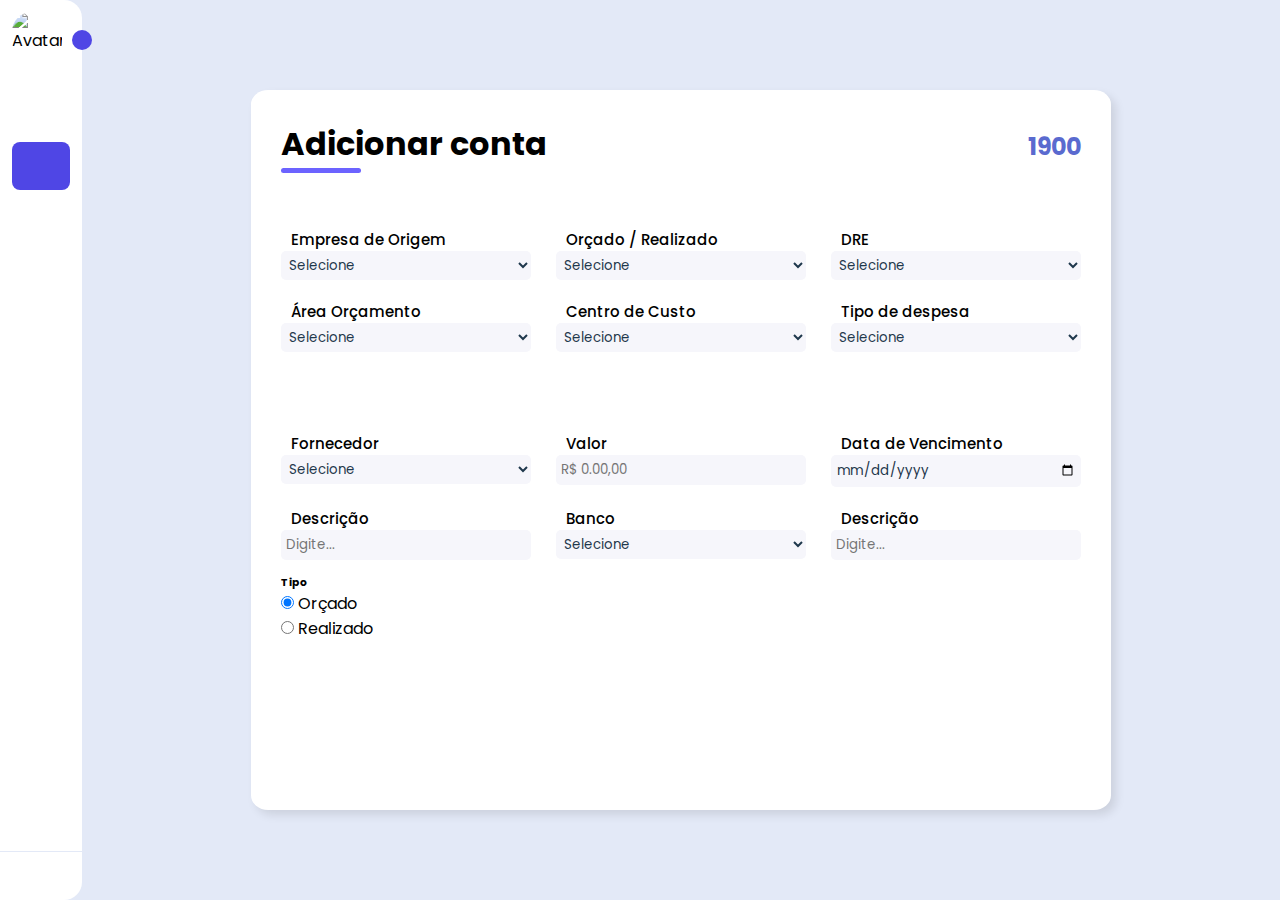
==== index.html @ a9bd7ac7 "formulários do projeto financeiro" ====
<!DOCTYPE html>
<html lang="pt-br">
<head>
    <meta charset="UTF-8">
    <meta name="viewport" content="width=device-width, initial-scale=1.0">
    <link rel="icon" type="image/svg" href="https://extranet.lopesrio.com.br/assets/img/logo.svg" />
    <link rel="preconnect" href="https://fonts.googleapis.com">
    <link rel="preconnect" href="https://fonts.gstatic.com" crossorigin>
    <link href="https://fonts.googleapis.com/css2?family=Poppins:ital,wght@0,100;0,200;0,300;0,400;0,500;0,600;0,700;0,800;0,900;1,100;1,200;1,300;1,400;1,500;1,600;1,700;1,800;1,900&display=swap" rel="stylesheet">
    <link rel="stylesheet" href="https://cdnjs.cloudflare.com/ajax/libs/font-awesome/6.5.2/css/all.min.css" integrity="sha512-SnH5WK+bZxgPHs44uWIX+LLJAJ9/2PkPKZ5QiAj6Ta86w+fsb2TkcmfRyVX3pBnMFcV7oQPJkl9QevSCWr3W6A==" crossorigin="anonymous" referrerpolicy="no-referrer" />
    <link rel="stylesheet" href="./src/css/style.css">
    <title>Lopes Labs</title>
</head>
<body>
    <nav id="sidebar">
        <div id="sidebar_content">
            <div id="user">
                <img src="https://extranet.lopesrio.com.br/assets/img/logo.svg" id="user_avatar" alt="Avatar">
                <p id="user_infos">
                    <span class="item-descrition">
                        Lopes
                    </span>
                    <span class="item-descrition">
                        Financeiro
                    </span>
                </p>
            </div>
            
            <ul id="side_items">
                <li class="side-item">
                    <a href="#">
                        <i class="fa-solid fa-chart-line"></i>
                        <span class="item-descrition">
                            Dashboard
                        </span>
                    </a>
                </li>
    
                <li class="side-item active">
                    <a href="#">
                        <i class="fa-regular fa-credit-card"></i>
                        <span class="item-descrition">
                            Contas a Pagar
                        </span>
                    </a>
                </li>
    
                <li class="side-item">
                    <a href="#">
                        <i class="fa-solid fa-bell"></i>
                        <span class="item-descrition">
                            Notificações
                        </span>
                    </a>
                </li>
    
                <li class="side-item">
                    <a href="#">
                        <i class="fa-solid fa-box"></i>
                        <span class="item-descrition">
                            Produtos
                        </span>
                    </a>
                </li>
    
                <li class="side-item">
                    <a href="#">
                        <i class="fa-solid fa-image"></i>
                        <span class="item-descrition">
                            Imagens
                        </span>
                    </a>
                </li>
    
                <li class="side-item">
                    <a href="#">
                        <i class="fa-solid fa-gear"></i>
                        <span class="item-descrition">
                            Configurações
                        </span>
                    </a>
                </li>
            </ul>
    
            <button id="open_btn">
                <i id="open_btn_icon" class="fa-solid fa-chevron-right"></i>
            </button>
        </div>

        <div id="logout">
            <button id="logout_btn">
                <i class="fa-solid fa-right-from-bracket"></i>
                <span class="item-descrition">
                    Logout
                </span>
            </button>
        </div>
    </nav>

    <main>
        <div class="container">           
            <div class="form">
                <form action="#">
                    <div class="form-header">
                        <div class="title">
                            <h1>Adicionar conta</h1>
                        </div>

                        <div class="sub-title">
                            <h2>1900</h2>
                        </div>
                    </div>

                    <div id="budgeted-inputs">
                        <div id="budgeted"></div>
                    </div>

                    <div class="input-group">

                        <div class="input-box-row">
                            <div class="input-box-item">
                                <div class="title-input">
                                    <label for="company">Empresa de Origem</label>
                                    <a href="#"><i class="fa-solid fa-circle-plus"></i></a>
                                </div>
                                <select name="company" id="company">
                                    <option selected="selected" value="0">Selecione</option>
                                    <option value="1">Lopes Península</option>
                                    <option value="2">Lopes Leblon</option>
                                </select>
                            </div>

                            <div class="input-box-item">
                                <div class="title-input">
                                    <label for="company">Orçado / Realizado</label>
                                    <a href="#"><i class="fa-solid fa-circle-plus"></i></a>
                                </div>
                                <select name="company" id="company">
                                    <option selected="selected" value="0">Selecione</option>
                                    <option value="1">Lopes Península</option>
                                    <option value="2">Lopes Leblon</option>
                                </select>
                            </div>

                            <div class="input-box-item">
                                <div class="title-input">
                                    <label for="company">DRE</label>
                                    <a href="#"><i class="fa-solid fa-circle-plus"></i></a>
                                </div>
                                <select name="company" id="company">
                                    <option selected="selected" value="0">Selecione</option>
                                    <option value="1">Lopes Península</option>
                                    <option value="2">Lopes Leblon</option>
                                </select>
                            </div>

                        </div>

                        <div class="input-box-row">
                            <div class="input-box-item">
                                <div class="title-input">
                                    <label for="company">Área Orçamento</label>
                                    <a href="#"><i class="fa-solid fa-circle-plus"></i></a>
                                </div>
                                <select name="company" id="company">
                                    <option selected="selected" value="0">Selecione</option>
                                    <option value="1">Lopes Península</option>
                                    <option value="2">Lopes Leblon</option>
                                </select>
                            </div>

                            <div class="input-box-item">
                                <div class="title-input">
                                    <label for="company">Centro de Custo</label>
                                    <a href="#"><i class="fa-solid fa-circle-plus"></i></a>
                                </div>
                                <select name="company" id="company">
                                    <option selected="selected" value="0">Selecione</option>
                                    <option value="1">Lopes Península</option>
                                    <option value="2">Lopes Leblon</option>
                                </select>
                            </div>

                            <div class="input-box-item">
                                <div class="title-input">
                                    <label for="company">Tipo de despesa</label>
                                    <a href="#"><i class="fa-solid fa-circle-plus"></i></a>
                                </div>
                                <select name="company" id="company">
                                    <option selected="selected" value="0">Selecione</option>
                                    <option value="1">Lopes Península</option>
                                    <option value="2">Lopes Leblon</option>
                                </select>
                            </div>

                        </div>

                    </div>

                    <div class="input-group mt">

                        <div class="input-box-row">
                            <div class="input-box-item">
                                <div class="title-input">
                                    <label for="company">Fornecedor</label>
                                    <a href="provider.html" target="_blank"><i class="fa-solid fa-circle-plus"></i></a>
                                </div>
                                <select name="company" id="company">
                                    <option selected="selected" value="0">Selecione</option>
                                    <option value="1">Lopes Península</option>
                                    <option value="2">Lopes Leblon</option>
                                </select>
                            </div>

                            <div class="input-box-item">
                                <div class="title-input">
                                    <label for="money">Valor</label>
                                </div>
                                
                                <input class="input-text" type="text" placeholder="R$ 0.00,00">
                            </div>

                            <div class="input-box-item">
                                <div class="title-input">
                                    <label for="due-date">Data de Vencimento</label>
                                </div>
                                <input class="input-date" type="date" name="due-date">
                            </div>
                        </div>

                        <div class="input-box-row">
    
                            <div class="input-box-item">
                                <div class="title-input">
                                    <label for="company">Descrição</label>
                                </div>
                                
                                <input class="input-text" type="text" placeholder="Digite...">
                            </div>
    
                            <div class="input-box-item">
                                <div class="title-input">
                                    <label for="money">Banco</label>
                                    <a href="#"><i class="fa-solid fa-circle-plus"></i></a>
                                </div>
                                <select name="company" id="company">
                                    <option selected="selected" value="0">Selecione</option>
                                    <option value="1">Itaú</option>
                                    <option value="2">Santander</option>
                                </select>
                            </div>

                            <div class="input-box-item">
                                <div class="title-input">
                                    <label for="description">Descrição</label>
                                </div>
                                
                                <input class="input-text" type="text" placeholder="Digite...">
                            </div>
                        </div>
                    </div>

                    <div class="types-inputs">
                        <div class="types-title">
                            <h6>Tipo</h6>
                        </div>
    
                        <div class="types-group">
                            <div class="types-input">
                                <input type="radio" id="budgeted" checked="checked">
                                <label for="budgeted">Orçado</label>
                            </div>
    
                            <div class="types-input">
                                <input type="radio" id="realized">
                                <label for="realized">Realizado</label>
                            </div>
                        </div>
                    </div>

                </form>
        </div>
    </main>

    <script src="./src/javascript/script.js"></script>
</body>
</html>
---- src/css/style.css ----
* {
    margin: 0;
    padding: 0;
    box-sizing: border-box;
    font-family: 'Poppins', sans-serif;
}

body {
    display: flex;
    min-height: 100vh;
    background-color: #e3e9f7;
}

main {
    padding: 20px;
    display: flex;
    margin: auto;
    width: 100%;
    height: 80%;
    background: none;
    justify-content: center
}

#sidebar {
    display: flex;
    flex-direction: column;
    justify-content: space-between;
    background-color: #ffffff;
    height: 100vh;
    border-radius: 0px 18px 18px 0px;
    position: relative;
    transition: all 0.5s;
    min-width: 82px;
}

#sidebar_content {
    padding: 12px;
}

#user {
    display: flex;
    align-items: center;
    gap: 8px;
    margin-bottom: 24px;
}

#user_avatar {
    width: 50px;
    height: 50px;
    object-fit: contain;
    border-radius: 20px;
}

#user_infos {
    display: flex;
    flex-direction: column;
}

#user_infos span:last-child {
    color: #6b6b6b;
    font-size: 12px;
}

#side_items {
    display: flex;
    flex-direction: column;
    gap: 8px;
    list-style: none;
}

.side-item {
    border-radius: 8px;
    padding: 14px;
    cursor: pointer;
}

.side-item.active {
    background-color: #4f46e5;
}

.side-item:hover:not(.active),
#logout_btn:hover {
    background-color: #e3e9f7;
}

.side-item a {
    text-decoration: none;
    display: flex;
    align-items: center;
    justify-content: center;
    color: #0a0a0a;
}

.side-item.active a {
    color: #e3e9f7;
}

.side-item a i {
    display: flex;
    align-items: center;
    justify-content: center;
    width: 20px;
    height: 20px;
}

#logout {
    border-top: 1px solid #e3e9f7;
    padding: 12px;
}

#logout_btn {
    border: none;
    padding: 12px;
    font-size: 14px;
    display: flex;
    gap: 20px;
    align-items: center;
    border-radius: 8px;
    text-align: start;
    cursor: pointer;
    background-color: transparent;
}

#open_btn {
    position: absolute;
    top: 30px;
    right: -10px;
    background-color: #4f46e5;
    color: #e3e9f7;
    border-radius: 100%;
    width: 20px;
    height: 20px;
    border: none;
    cursor: pointer;
}

#open_btn_icon {
    transition: transform .3s ease;
}

.open-sidebar #open_btn_icon {
    transform: rotate(180deg);
}

.item-descrition {
    width: 0px;
    overflow: hidden;
    white-space: nowrap;
    text-overflow: ellipsis;
    font-size: 14px;
    transition: width .6s;
    height: 0px;
}

#sidebar.open-sidebar {
    min-width: 15%;
}

#sidebar.open-sidebar .item-descrition {
    width: 150px;
    height: auto;
}

#sidebar.open-sidebar .side-item a {
    justify-content: flex-start;
    gap: 14px;
}

.container {
    width: auto;
    height: 80vh;
    padding: 30px;
    display: flex;
    border-radius: 2%;
    background-color: white;
    box-shadow: 5px 5px 10px rgb(0, 0, 0, .100);
    justify-content: center;

    .form-header {
        display: flex;
        flex-direction: row;
        justify-content: space-between;
        align-items: center;
    }

    .title h1 {
        font-family: "Poppins";
        font-style: semibold;
        margin-bottom: 40px;
    };

    .sub-title h2 {
        margin-bottom: 35px;
        color: #5A6ACF;
    };

    .title h1::after {
        content: '';
        display: block;
        width: 5rem;
        height: 0.3rem;
        background-color: #6c63ff;
        margin: 0 auto;
        position: absolute;
        border-radius: 10px;
    };

    .input-box-row {
        display: flex;
        flex-direction: row;
        gap: 25px;
        width: 100%;
        margin-top: 20px;
    
        .input-box-item {
            flex-direction: column;
            width: 250px;
        }
    
        label{
            font-family: "Poppins", sans-serif;
            font-weight: 500;
            font-style: normal; 
            font-size: 15px;
            margin-left: 10px;
        }
    
        a {
            color: black
        }
    
        
        select {
            border-radius: 5px;
            border: none;
            padding: 4px;
            background-color: #F6F6FB;
            color: #1F384C;
            width: 100%;
        }

        .input-text{
            border-radius: 5px;
            border: none;
            padding: 5px;
            background-color: #F6F6FB;
            color: #1F384C;
            width: 100%;
        }

        .input-date{
            border-radius: 5px;
            border: none;
            padding: 5px;
            background-color: #F6F6FB;
            color: #1F384C;
            width: 100%;
        }
    };

    .mt{
        margin-top: 10%;
    }

    .title-input {
        display: flex;
        justify-content: space-between;
    }

    .types-inputs {
        margin-top: 15px;
    }

}
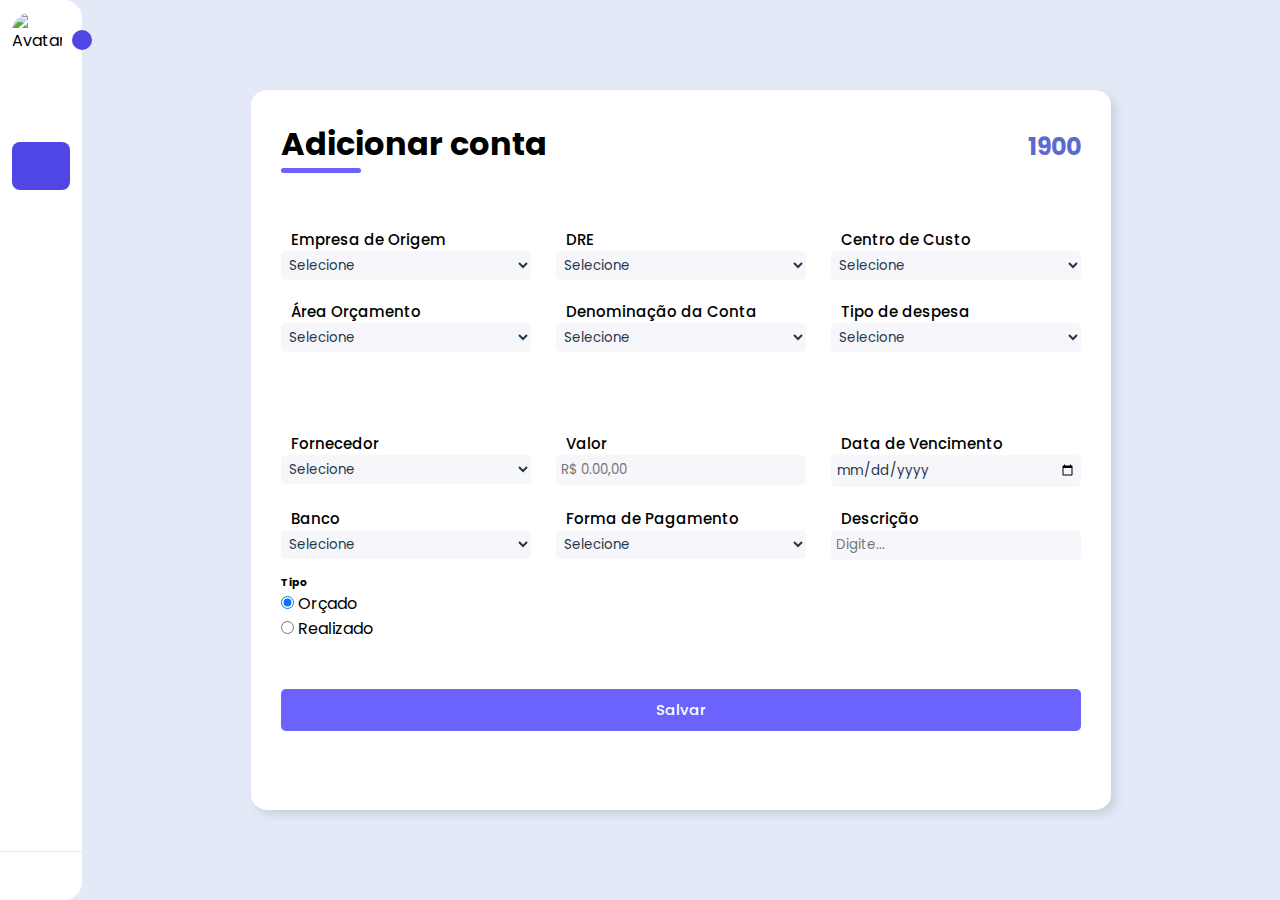
==== commit 0720bac8: "Adicionando a página do cadastro de fornecedor" ====
--- a/index.html
+++ b/index.html
@@ -47,9 +47,9 @@
     
                 <li class="side-item">
                     <a href="#">
-                        <i class="fa-solid fa-bell"></i>
-                        <span class="item-descrition">
-                            Notificações
+                        <i class="fa-solid fa-bars-staggered"></i>
+                        <span class="item-descrition">
+                            Fluxo
                         </span>
                     </a>
                 </li>
@@ -58,16 +58,7 @@
                     <a href="#">
                         <i class="fa-solid fa-box"></i>
                         <span class="item-descrition">
-                            Produtos
-                        </span>
-                    </a>
-                </li>
-    
-                <li class="side-item">
-                    <a href="#">
-                        <i class="fa-solid fa-image"></i>
-                        <span class="item-descrition">
-                            Imagens
+                            Cadastro
                         </span>
                     </a>
                 </li>
@@ -111,10 +102,6 @@
                         </div>
                     </div>
 
-                    <div id="budgeted-inputs">
-                        <div id="budgeted"></div>
-                    </div>
-
                     <div class="input-group">
 
                         <div class="input-box-row">
@@ -132,64 +119,65 @@
 
                             <div class="input-box-item">
                                 <div class="title-input">
-                                    <label for="company">Orçado / Realizado</label>
-                                    <a href="#"><i class="fa-solid fa-circle-plus"></i></a>
-                                </div>
-                                <select name="company" id="company">
-                                    <option selected="selected" value="0">Selecione</option>
-                                    <option value="1">Lopes Península</option>
-                                    <option value="2">Lopes Leblon</option>
-                                </select>
-                            </div>
-
-                            <div class="input-box-item">
-                                <div class="title-input">
-                                    <label for="company">DRE</label>
-                                    <a href="#"><i class="fa-solid fa-circle-plus"></i></a>
-                                </div>
-                                <select name="company" id="company">
-                                    <option selected="selected" value="0">Selecione</option>
-                                    <option value="1">Lopes Península</option>
-                                    <option value="2">Lopes Leblon</option>
-                                </select>
-                            </div>
-
-                        </div>
-
-                        <div class="input-box-row">
-                            <div class="input-box-item">
-                                <div class="title-input">
-                                    <label for="company">Área Orçamento</label>
-                                    <a href="#"><i class="fa-solid fa-circle-plus"></i></a>
-                                </div>
-                                <select name="company" id="company">
-                                    <option selected="selected" value="0">Selecione</option>
-                                    <option value="1">Lopes Península</option>
-                                    <option value="2">Lopes Leblon</option>
-                                </select>
-                            </div>
-
-                            <div class="input-box-item">
-                                <div class="title-input">
-                                    <label for="company">Centro de Custo</label>
-                                    <a href="#"><i class="fa-solid fa-circle-plus"></i></a>
-                                </div>
-                                <select name="company" id="company">
-                                    <option selected="selected" value="0">Selecione</option>
-                                    <option value="1">Lopes Península</option>
-                                    <option value="2">Lopes Leblon</option>
-                                </select>
-                            </div>
-
-                            <div class="input-box-item">
-                                <div class="title-input">
-                                    <label for="company">Tipo de despesa</label>
-                                    <a href="#"><i class="fa-solid fa-circle-plus"></i></a>
-                                </div>
-                                <select name="company" id="company">
-                                    <option selected="selected" value="0">Selecione</option>
-                                    <option value="1">Lopes Península</option>
-                                    <option value="2">Lopes Leblon</option>
+                                    <label for="dre">DRE</label>
+                                    <a href="#"><i class="fa-solid fa-circle-plus"></i></a>
+                                </div>
+                                <select name="dre" id="dre">
+                                    <option selected="selected" value="0">Selecione</option>
+                                    <option value="1">Administração de Imóveis</option>
+                                    <option value="2">Despesas Totais</option>
+                                </select>
+                            </div>
+
+                            <div class="input-box-item">
+                                <div class="title-input">
+                                    <label for="cost-center">Centro de Custo</label>
+                                    <a href="#"><i class="fa-solid fa-circle-plus"></i></a>
+                                </div>
+                                <select name="cost-center" id="cost-center">
+                                    <option selected="selected" value="0">Selecione</option>
+                                    <option value="1">Administrativo</option>
+                                    <option value="2">Vendas</option>
+                                </select>
+                            </div>
+
+                        </div>
+
+                        <div class="input-box-row">
+                            <div class="input-box-item">
+                                <div class="title-input">
+                                    <label for="budget-area">Área Orçamento</label>
+                                    <a href="#"><i class="fa-solid fa-circle-plus"></i></a>
+                                </div>
+                                <select name="budget-area" id="budget-area">
+                                    <option selected="selected" value="0">Selecione</option>
+                                    <option value="1">Atendimento</option>
+                                    <option value="2">Desenvolvimento</option>
+                                </select>
+                            </div>
+
+                            <div class="input-box-item">
+                                <div class="title-input">
+                                    <label for="account-name">Denominação da Conta</label>
+                                    <a href="#"><i class="fa-solid fa-circle-plus"></i></a>
+                                </div>
+                                <select name="account-name" id="account-name">
+                                    <option selected="selected" value="0">Selecione</option>
+                                    <option value="1">Ações de vendas</option>
+                                    <option value="2">Convenções</option>
+                                </select>
+                            </div>
+
+                            <div class="input-box-item">
+                                <div class="title-input">
+                                    <label for="type-cost">Tipo de despesa</label>
+                                    <a href="#"><i class="fa-solid fa-circle-plus"></i></a>
+                                </div>
+                                <select name="type-cost" id="type-cost">
+                                    <option selected="selected" value="0">Selecione</option>
+                                    <option value="1">Fixa</option>
+                                    <option value="2">Variável</option>
+                                    <option value="3">Dedução de receita</option>
                                 </select>
                             </div>
 
@@ -202,13 +190,13 @@
                         <div class="input-box-row">
                             <div class="input-box-item">
                                 <div class="title-input">
-                                    <label for="company">Fornecedor</label>
+                                    <label for="provider">Fornecedor</label>
                                     <a href="provider.html" target="_blank"><i class="fa-solid fa-circle-plus"></i></a>
                                 </div>
-                                <select name="company" id="company">
-                                    <option selected="selected" value="0">Selecione</option>
-                                    <option value="1">Lopes Península</option>
-                                    <option value="2">Lopes Leblon</option>
+                                <select name="provider" id="provider">
+                                    <option selected="selected" value="0">Selecione</option>
+                                    <option value="1">Dell Technologies</option>
+                                    <option value="2">Papelex</option>
                                 </select>
                             </div>
 
@@ -232,21 +220,25 @@
     
                             <div class="input-box-item">
                                 <div class="title-input">
-                                    <label for="company">Descrição</label>
-                                </div>
-                                
-                                <input class="input-text" type="text" placeholder="Digite...">
-                            </div>
-    
-                            <div class="input-box-item">
-                                <div class="title-input">
-                                    <label for="money">Banco</label>
-                                    <a href="#"><i class="fa-solid fa-circle-plus"></i></a>
-                                </div>
-                                <select name="company" id="company">
+                                    <label for="bank">Banco</label>
+                                    <a href="#"><i class="fa-solid fa-circle-plus"></i></a>
+                                </div>
+                                <select name="bank" id="bank">
                                     <option selected="selected" value="0">Selecione</option>
                                     <option value="1">Itaú</option>
                                     <option value="2">Santander</option>
+                                </select>
+                            </div>
+    
+                            <div class="input-box-item">
+                                <div class="title-input">
+                                    <label for="payment">Forma de Pagamento</label>
+                                    <a href="#"><i class="fa-solid fa-circle-plus"></i></a>
+                                </div>
+                                <select name="payment" id="payment">
+                                    <option selected="selected" value="0">Selecione</option>
+                                    <option value="1">Boleto</option>
+                                    <option value="2">Cheque</option>
                                 </select>
                             </div>
 
@@ -278,6 +270,9 @@
                         </div>
                     </div>
 
+                    <div class="salve-button">
+                        <button><a href="#">Salvar</a></button>
+                    </div>
                 </form>
         </div>
     </main>
--- a/src/css/style.css
+++ b/src/css/style.css
@@ -248,6 +248,11 @@
             width: 100%;
         }
 
+        .input-text-provider {
+            display: flex;
+            width: 500px;
+        }
+
         .input-date{
             border-radius: 5px;
             border: none;
@@ -271,7 +276,28 @@
         margin-top: 15px;
     }
 
-}
-
-
-
+    .salve-button button {
+        width: 100%;
+        margin-top: 3rem;
+        border: none;
+        background-color: #6c63ff;
+        padding: 0.62rem;
+        border-radius: 5px;
+        cursor: pointer;
+    }
+
+    .salve-button button:hover {
+        background-color: #4f46e5;
+    }
+
+    .salve-button button a {
+        text-decoration: none;
+        font-size: 0.93rem;
+        font-weight: 500;
+        color: #fff;
+    }
+
+}
+
+
+
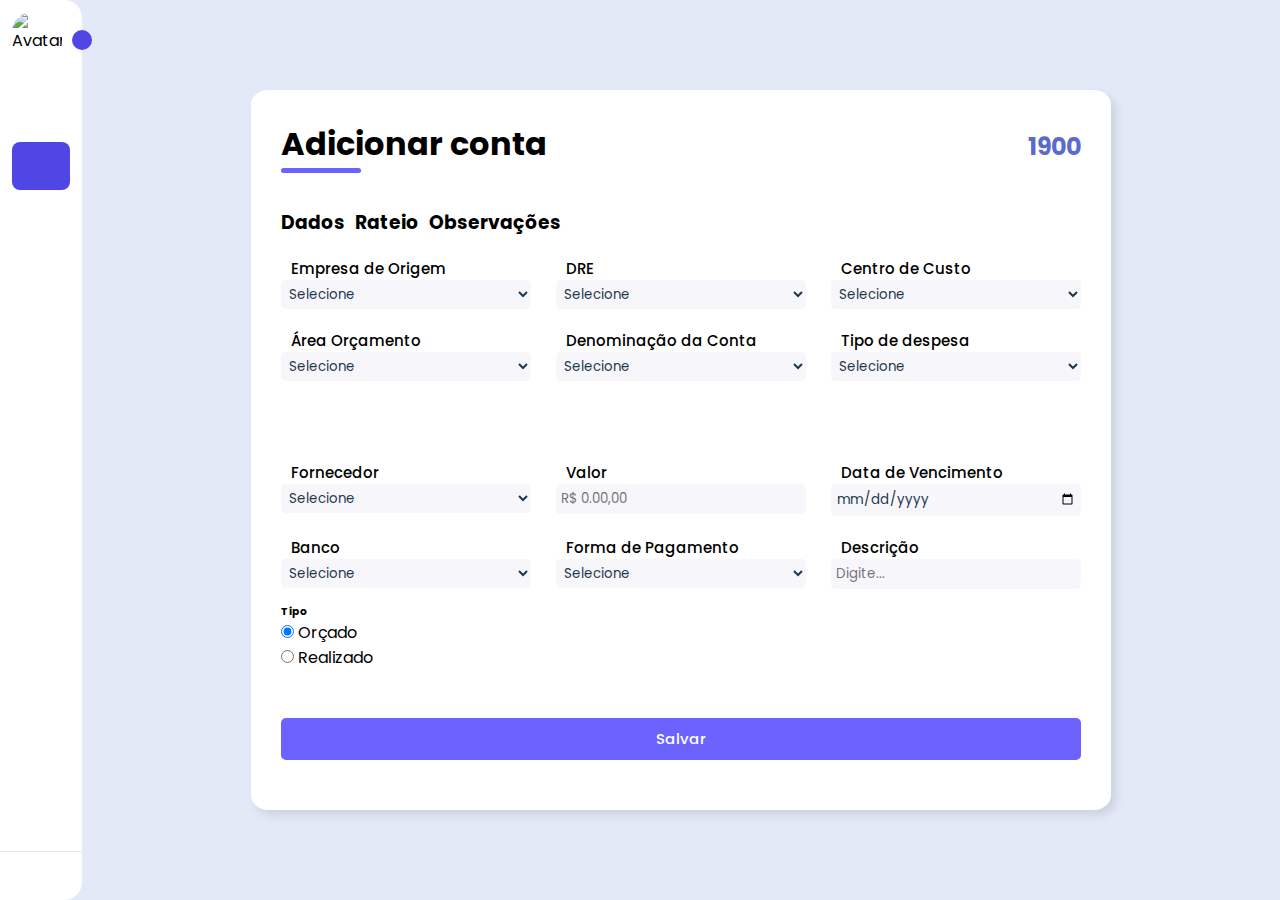
==== commit 0c61d3b3: "primeira parte do formulário concluída" ====
--- a/index.html
+++ b/index.html
@@ -37,7 +37,7 @@
                 </li>
     
                 <li class="side-item active">
-                    <a href="#">
+                    <a href="/index.html">
                         <i class="fa-regular fa-credit-card"></i>
                         <span class="item-descrition">
                             Contas a Pagar
@@ -102,13 +102,19 @@
                         </div>
                     </div>
 
+                    <div class="form-menu">
+                        <h3>Dados</h3>
+                        <h3>Rateio</h3>
+                        <h3>Observações</h3>
+                    </div>
+
                     <div class="input-group">
 
                         <div class="input-box-row">
                             <div class="input-box-item">
                                 <div class="title-input">
                                     <label for="company">Empresa de Origem</label>
-                                    <a href="#"><i class="fa-solid fa-circle-plus"></i></a>
+                                    <a href="/company.html"><i class="fa-solid fa-circle-plus"></i></a>
                                 </div>
                                 <select name="company" id="company">
                                     <option selected="selected" value="0">Selecione</option>
@@ -120,7 +126,7 @@
                             <div class="input-box-item">
                                 <div class="title-input">
                                     <label for="dre">DRE</label>
-                                    <a href="#"><i class="fa-solid fa-circle-plus"></i></a>
+                                    <a id="modal-dre" href="#"><i class="fa-solid fa-circle-plus"></i></a>
                                 </div>
                                 <select name="dre" id="dre">
                                     <option selected="selected" value="0">Selecione</option>
@@ -132,7 +138,7 @@
                             <div class="input-box-item">
                                 <div class="title-input">
                                     <label for="cost-center">Centro de Custo</label>
-                                    <a href="#"><i class="fa-solid fa-circle-plus"></i></a>
+                                    <a id="modal-cost-center" href="#"><i class="fa-solid fa-circle-plus"></i></a>
                                 </div>
                                 <select name="cost-center" id="cost-center">
                                     <option selected="selected" value="0">Selecione</option>
@@ -147,7 +153,7 @@
                             <div class="input-box-item">
                                 <div class="title-input">
                                     <label for="budget-area">Área Orçamento</label>
-                                    <a href="#"><i class="fa-solid fa-circle-plus"></i></a>
+                                    <a id="modal-budget-area" href="#"><i class="fa-solid fa-circle-plus"></i></a>
                                 </div>
                                 <select name="budget-area" id="budget-area">
                                     <option selected="selected" value="0">Selecione</option>
@@ -159,7 +165,7 @@
                             <div class="input-box-item">
                                 <div class="title-input">
                                     <label for="account-name">Denominação da Conta</label>
-                                    <a href="#"><i class="fa-solid fa-circle-plus"></i></a>
+                                    <a id="modal-account-name" href="#"><i class="fa-solid fa-circle-plus"></i></a>
                                 </div>
                                 <select name="account-name" id="account-name">
                                     <option selected="selected" value="0">Selecione</option>
@@ -171,7 +177,7 @@
                             <div class="input-box-item">
                                 <div class="title-input">
                                     <label for="type-cost">Tipo de despesa</label>
-                                    <a href="#"><i class="fa-solid fa-circle-plus"></i></a>
+                                    <a id="modal-type-cost" href="#"><i class="fa-solid fa-circle-plus"></i></a>
                                 </div>
                                 <select name="type-cost" id="type-cost">
                                     <option selected="selected" value="0">Selecione</option>
@@ -191,7 +197,7 @@
                             <div class="input-box-item">
                                 <div class="title-input">
                                     <label for="provider">Fornecedor</label>
-                                    <a href="provider.html" target="_blank"><i class="fa-solid fa-circle-plus"></i></a>
+                                    <a href="provider.html"><i class="fa-solid fa-circle-plus"></i></a>
                                 </div>
                                 <select name="provider" id="provider">
                                     <option selected="selected" value="0">Selecione</option>
@@ -221,7 +227,7 @@
                             <div class="input-box-item">
                                 <div class="title-input">
                                     <label for="bank">Banco</label>
-                                    <a href="#"><i class="fa-solid fa-circle-plus"></i></a>
+                                    <a id="modal-bank" href="#"><i class="fa-solid fa-circle-plus"></i></a>
                                 </div>
                                 <select name="bank" id="bank">
                                     <option selected="selected" value="0">Selecione</option>
@@ -233,7 +239,7 @@
                             <div class="input-box-item">
                                 <div class="title-input">
                                     <label for="payment">Forma de Pagamento</label>
-                                    <a href="#"><i class="fa-solid fa-circle-plus"></i></a>
+                                    <a id="modal-payment" href="#"><i class="fa-solid fa-circle-plus"></i></a>
                                 </div>
                                 <select name="payment" id="payment">
                                     <option selected="selected" value="0">Selecione</option>
@@ -270,11 +276,154 @@
                         </div>
                     </div>
 
-                    <div class="salve-button">
+                    <div class="save-button">
                         <button><a href="#">Salvar</a></button>
                     </div>
                 </form>
         </div>
+
+        <div class="container-modal">
+            <dialog>
+                <h3>Adicionar categoria de DRE</h3>
+                <div class="input-box-row">
+        
+                    <div class="input-box-item">
+                        <div class="title-input">
+                            <label for="dre-input">DRE</label>
+                        </div>
+    
+                        <input class="input-text" type="text" placeholder="Digite a nova categoria...">
+                    </div>
+    
+                </div>
+    
+                <div class="save-button-dialog">
+                    <button><a href="/index.html">Salvar</a></button>
+                </div>
+    
+            </dialog>
+    
+            <dialog id="modal-cost-center-button">
+                <h3>Adicionar centro de custo</h3>
+                <div class="input-box-row">
+        
+                    <div class="input-box-item">
+                        <div class="title-input">
+                            <label for="cost-center-input">Centro de Custo</label>
+                        </div>
+    
+                        <input class="input-text" type="text" placeholder="Digite o novo centro de custo...">
+                    </div>
+    
+                </div>
+    
+                <div class="save-button-dialog">
+                    <button><a href="/index.html">Salvar</a></button>
+                </div>
+    
+            </dialog>
+
+            <dialog id="modal-budget-area-button">
+                <h3>Adicionar área de orçamento</h3>
+                <div class="input-box-row">
+        
+                    <div class="input-box-item">
+                        <div class="title-input">
+                            <label for="budget-area-input">Área Orçamento</label>
+                        </div>
+    
+                        <input class="input-text" type="text" placeholder="Digite a nova área de orçamento...">
+                    </div>
+    
+                </div>
+    
+                <div class="save-button-dialog">
+                    <button><a href="/index.html">Salvar</a></button>
+                </div>
+    
+            </dialog>
+
+            <dialog id="modal-account-name-button">
+                <h3>Adicionar denominação para a conta</h3>
+                <div class="input-box-row">
+        
+                    <div class="input-box-item">
+                        <div class="title-input">
+                            <label for="account-name-input">Denominação da conta</label>
+                        </div>
+    
+                        <input class="input-text" type="text" placeholder="Digite a nova denominação...">
+                    </div>
+    
+                </div>
+    
+                <div class="save-button-dialog">
+                    <button><a href="/index.html">Salvar</a></button>
+                </div>
+    
+            </dialog>
+
+            <dialog id="modal-type-cost-button">
+                <h3>Adicionar tipo de despesa</h3>
+                <div class="input-box-row">
+        
+                    <div class="input-box-item">
+                        <div class="title-input">
+                            <label for="type-cost-input">Tipo de Despesa</label>
+                        </div>
+    
+                        <input class="input-text" type="text" placeholder="Digite um novo tipo de despesa...">
+                    </div>
+    
+                </div>
+    
+                <div class="save-button-dialog">
+                    <button><a href="/index.html">Salvar</a></button>
+                </div>
+    
+            </dialog>
+
+            <dialog id="modal-bank-button">
+                <h3>Adicionar banco</h3>
+                <div class="input-box-row">
+        
+                    <div class="input-box-item">
+                        <div class="title-input">
+                            <label for="bank-input">Banco</label>
+                        </div>
+    
+                        <input class="input-text" type="text" placeholder="Digite um novo banco...">
+                    </div>
+    
+                </div>
+    
+                <div class="save-button-dialog">
+                    <button><a href="/index.html">Salvar</a></button>
+                </div>
+    
+            </dialog>
+
+            <dialog id="modal-payment-button">
+                <h3>Adicionar banco</h3>
+                <div class="input-box-row">
+        
+                    <div class="input-box-item">
+                        <div class="title-input">
+                            <label for="payment-input">Banco</label>
+                        </div>
+    
+                        <input class="input-text" type="text" placeholder="Digite um novo banco...">
+                    </div>
+    
+                </div>
+    
+                <div class="save-button-dialog">
+                    <button><a href="/index.html">Salvar</a></button>
+                </div>
+    
+            </dialog>
+        </div>
+
     </main>
 
     <script src="./src/javascript/script.js"></script>
--- a/src/css/style.css
+++ b/src/css/style.css
@@ -183,17 +183,18 @@
         align-items: center;
     }
 
+    
     .title h1 {
         font-family: "Poppins";
         font-style: semibold;
         margin-bottom: 40px;
     };
-
+    
     .sub-title h2 {
         margin-bottom: 35px;
         color: #5A6ACF;
-    };
-
+    }
+    
     .title h1::after {
         content: '';
         display: block;
@@ -203,7 +204,17 @@
         margin: 0 auto;
         position: absolute;
         border-radius: 10px;
-    };
+    }
+    
+    .form-menu {
+        display: flex;
+        flex-direction: row;
+        border-bottom: #6b6b6b;
+    }
+
+    .form-menu h3 {
+        margin-right: 10px;
+    }
 
     .input-box-row {
         display: flex;
@@ -248,11 +259,6 @@
             width: 100%;
         }
 
-        .input-text-provider {
-            display: flex;
-            width: 500px;
-        }
-
         .input-date{
             border-radius: 5px;
             border: none;
@@ -272,11 +278,23 @@
         justify-content: space-between;
     }
 
+    .input-box-item-provider {
+        width: 500px;
+    }
+
+    .input-box-item-provider-cnpj {
+        width: 275px;
+    }
+
+    .input-box-item-provider-type {
+        width: 800px;
+    }
+
     .types-inputs {
         margin-top: 15px;
     }
 
-    .salve-button button {
+    .save-button button {
         width: 100%;
         margin-top: 3rem;
         border: none;
@@ -286,11 +304,11 @@
         cursor: pointer;
     }
 
-    .salve-button button:hover {
+    .save-button button:hover {
         background-color: #4f46e5;
     }
 
-    .salve-button button a {
+    .save-button button a {
         text-decoration: none;
         font-size: 0.93rem;
         font-weight: 500;
@@ -299,5 +317,38 @@
 
 }
 
-
-
+dialog {
+    margin: auto;
+    padding: 15px;
+    border: none;
+    border-radius: 2%;
+    background-color: white;
+    box-shadow: 5px 5px 10px rgb(0, 0, 0, .100);
+    width: 400px;
+    height: 300px;
+    justify-content: center;
+
+    .save-button-dialog button {
+        width: 100px;
+        margin: 10px;
+        margin-top: 5rem;
+        margin-left: 250px;
+        border: none;
+        background-color: #6c63ff;
+        padding: 0.62rem;
+        border-radius: 5px;
+        cursor: pointer;
+    }
+
+    .save-button-dialog button:hover {
+        background-color: #4f46e5;
+    }
+
+    .save-button-dialog button a {
+        text-decoration: none;
+        font-size: 0.93rem;
+        font-weight: 500;
+        color: #fff;
+    }
+}
+
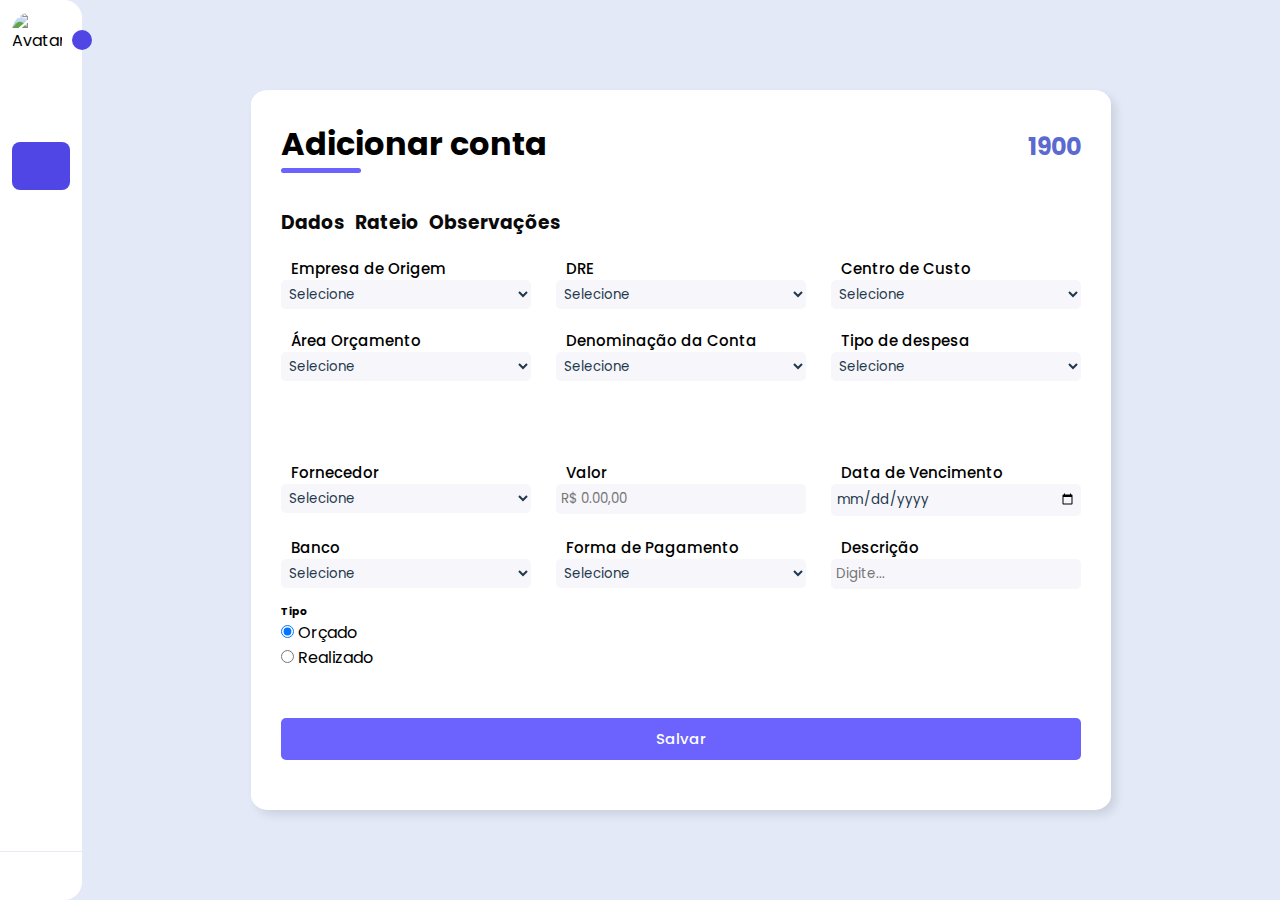
==== commit e38da32b: "adicionado o formulário para rateio" ====
--- a/index.html
+++ b/index.html
@@ -103,9 +103,9 @@
                     </div>
 
                     <div class="form-menu">
-                        <h3>Dados</h3>
-                        <h3>Rateio</h3>
-                        <h3>Observações</h3>
+                        <h3><a href="#">Dados</a></h3>
+                        <h3><a href="/company-distribution.html">Rateio</a></h3>
+                        <h3><a href="#">Observações</a></h3>
                     </div>
 
                     <div class="input-group">
@@ -404,15 +404,15 @@
             </dialog>
 
             <dialog id="modal-payment-button">
-                <h3>Adicionar banco</h3>
-                <div class="input-box-row">
-        
-                    <div class="input-box-item">
-                        <div class="title-input">
-                            <label for="payment-input">Banco</label>
-                        </div>
-    
-                        <input class="input-text" type="text" placeholder="Digite um novo banco...">
+                <h3>Adicionar forma de pagamento</h3>
+                <div class="input-box-row">
+        
+                    <div class="input-box-item">
+                        <div class="title-input">
+                            <label for="payment-input">Forma de Pagamento</label>
+                        </div>
+    
+                        <input class="input-text" type="text" placeholder="Digite uma nova forma de pagamento...">
                     </div>
     
                 </div>
--- a/src/css/style.css
+++ b/src/css/style.css
@@ -216,6 +216,11 @@
         margin-right: 10px;
     }
 
+    .form-menu h3 a {
+        text-decoration: none;
+        color: #0a0a0a;
+    }
+
     .input-box-row {
         display: flex;
         flex-direction: row;
@@ -259,7 +264,7 @@
             width: 100%;
         }
 
-        .input-date{
+        .input-date {
             border-radius: 5px;
             border: none;
             padding: 5px;
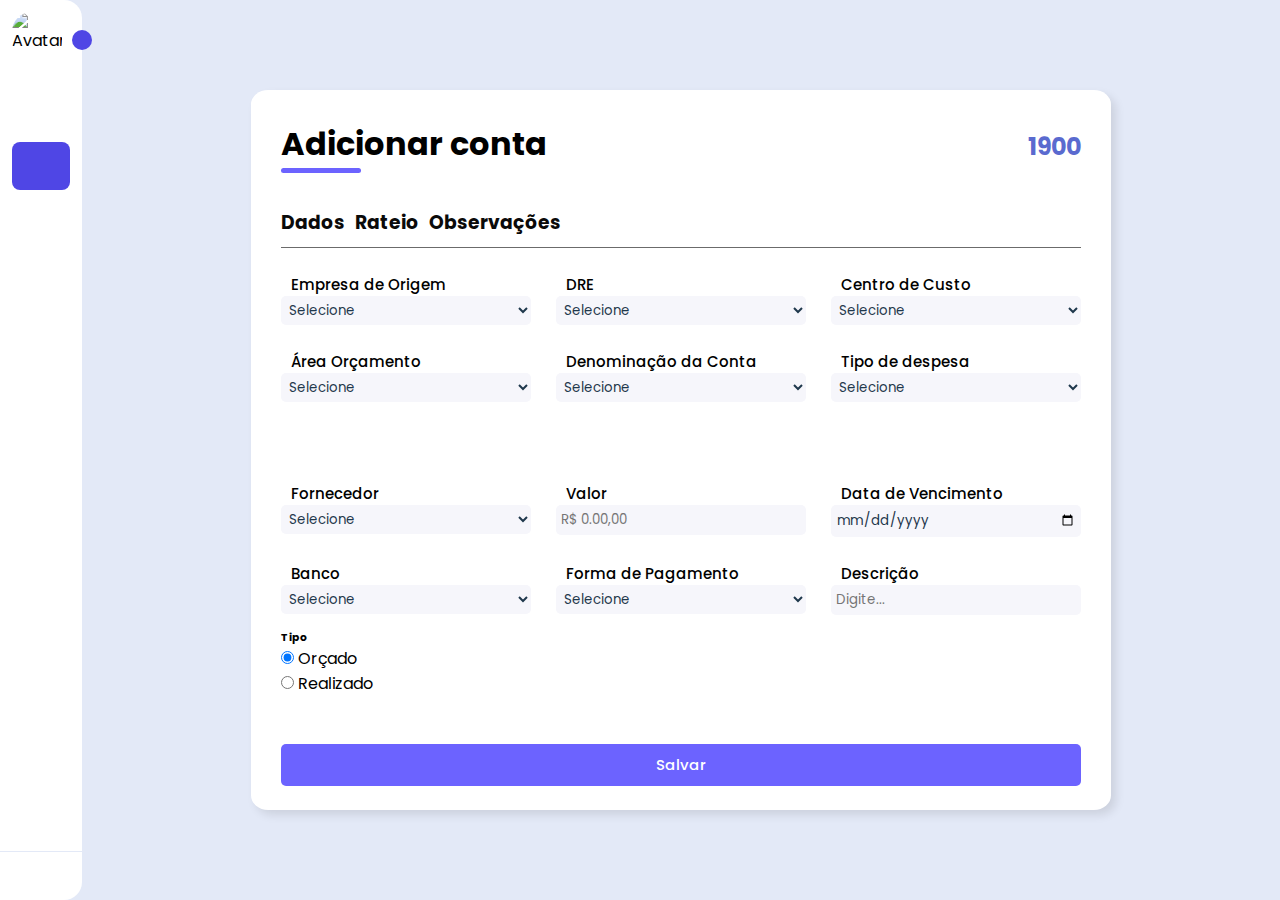
==== commit 75a50bf8: "adicionar página de contas a pagar" ====
--- a/index.html
+++ b/index.html
@@ -37,7 +37,7 @@
                 </li>
     
                 <li class="side-item active">
-                    <a href="/index.html">
+                    <a href="./index.html">
                         <i class="fa-regular fa-credit-card"></i>
                         <span class="item-descrition">
                             Contas a Pagar
@@ -89,7 +89,7 @@
     </nav>
 
     <main>
-        <div class="container">           
+        <div class="container">
             <div class="form">
                 <form action="#">
                     <div class="form-header">
@@ -104,7 +104,7 @@
 
                     <div class="form-menu">
                         <h3><a href="#">Dados</a></h3>
-                        <h3><a href="/company-distribution.html">Rateio</a></h3>
+                        <h3><a href="company-distribution.html">Rateio</a></h3>
                         <h3><a href="#">Observações</a></h3>
                     </div>
 
@@ -114,7 +114,7 @@
                             <div class="input-box-item">
                                 <div class="title-input">
                                     <label for="company">Empresa de Origem</label>
-                                    <a href="/company.html"><i class="fa-solid fa-circle-plus"></i></a>
+                                    <a href="company.html"><i class="fa-solid fa-circle-plus"></i></a>
                                 </div>
                                 <select name="company" id="company">
                                     <option selected="selected" value="0">Selecione</option>
@@ -277,7 +277,7 @@
                     </div>
 
                     <div class="save-button">
-                        <button><a href="#">Salvar</a></button>
+                        <button><a href="./account-to-pay.html">Salvar</a></button>
                     </div>
                 </form>
         </div>
@@ -298,7 +298,7 @@
                 </div>
     
                 <div class="save-button-dialog">
-                    <button><a href="/index.html">Salvar</a></button>
+                    <button><a href="./index.html">Salvar</a></button>
                 </div>
     
             </dialog>
@@ -318,7 +318,7 @@
                 </div>
     
                 <div class="save-button-dialog">
-                    <button><a href="/index.html">Salvar</a></button>
+                    <button><a href="./index.html">Salvar</a></button>
                 </div>
     
             </dialog>
@@ -338,7 +338,7 @@
                 </div>
     
                 <div class="save-button-dialog">
-                    <button><a href="/index.html">Salvar</a></button>
+                    <button><a href="./index.html">Salvar</a></button>
                 </div>
     
             </dialog>
@@ -358,7 +358,7 @@
                 </div>
     
                 <div class="save-button-dialog">
-                    <button><a href="/index.html">Salvar</a></button>
+                    <button><a href="./index.html">Salvar</a></button>
                 </div>
     
             </dialog>
@@ -378,7 +378,7 @@
                 </div>
     
                 <div class="save-button-dialog">
-                    <button><a href="/index.html">Salvar</a></button>
+                    <button><a href="./index.html">Salvar</a></button>
                 </div>
     
             </dialog>
@@ -398,7 +398,7 @@
                 </div>
     
                 <div class="save-button-dialog">
-                    <button><a href="/index.html">Salvar</a></button>
+                    <button><a href="./index.html">Salvar</a></button>
                 </div>
     
             </dialog>
@@ -418,7 +418,7 @@
                 </div>
     
                 <div class="save-button-dialog">
-                    <button><a href="/index.html">Salvar</a></button>
+                    <button><a href="./index.html">Salvar</a></button>
                 </div>
     
             </dialog>
--- a/src/css/style.css
+++ b/src/css/style.css
@@ -209,11 +209,16 @@
     .form-menu {
         display: flex;
         flex-direction: row;
-        border-bottom: #6b6b6b;
+        border-bottom: 1px solid #6b6b6b;
     }
 
     .form-menu h3 {
         margin-right: 10px;
+        margin-bottom: 10px;
+    }
+
+    .form-menu h3:hover {
+        border-bottom: 3px solid #6c63ff;
     }
 
     .form-menu h3 a {
@@ -226,7 +231,7 @@
         flex-direction: row;
         gap: 25px;
         width: 100%;
-        margin-top: 20px;
+        margin-top: 25px;
     
         .input-box-item {
             flex-direction: column;
@@ -357,3 +362,87 @@
     }
 }
 
+.button-add-account {
+    width: 120px;
+}
+
+.button-add-account button {
+    width: 100%;
+    border: none;
+    background-color: #6c63ff;
+    padding: 0.62rem;
+    border-radius: 5px;
+    cursor: pointer;
+}
+
+.button-add-account button:hover {
+    background-color: #4f46e5;
+}
+
+.button-add-account button a {
+    text-decoration: none;
+    font-size: 0.93rem;
+    font-weight: 500;
+    color: #fff;
+}
+
+table {
+    margin: 5px;
+}
+
+th {
+    background-color: #6b6b6b;
+}
+
+td {
+  border-bottom: 1px solid rgb(160 160 160);
+  padding: 8px 10px;
+}
+
+tfoot {
+    font-weight: bold;
+}
+
+.types-group-distribution {
+    margin-top: 15px;
+    padding: 15px;
+    display: flex;
+    flex-direction: row;
+    justify-content: space-between;
+    border-bottom: 1px solid rgb(160 160 160);
+}
+
+.title-distribution {
+    margin: 10px;
+    margin-top: 20px;
+}
+
+.types-group-distribution p {
+    font-size: x-small;
+}
+
+.form-menu-pay {
+    display: flex;
+    flex-direction: row;
+    margin-bottom: 20px;
+    align-items: center;
+    justify-content: space-between;
+}
+
+.form-menu-pay-options{
+    display: flex;
+    flex-direction: row;
+}
+
+.form-menu-pay h3 {
+    margin-right: 10px;
+}
+
+.form-menu-pay h3 a {
+    text-decoration: none;
+    color: #0a0a0a;
+}
+
+.form-menu-pay h3:hover {
+    border-bottom: 3px solid #6c63ff;
+}
